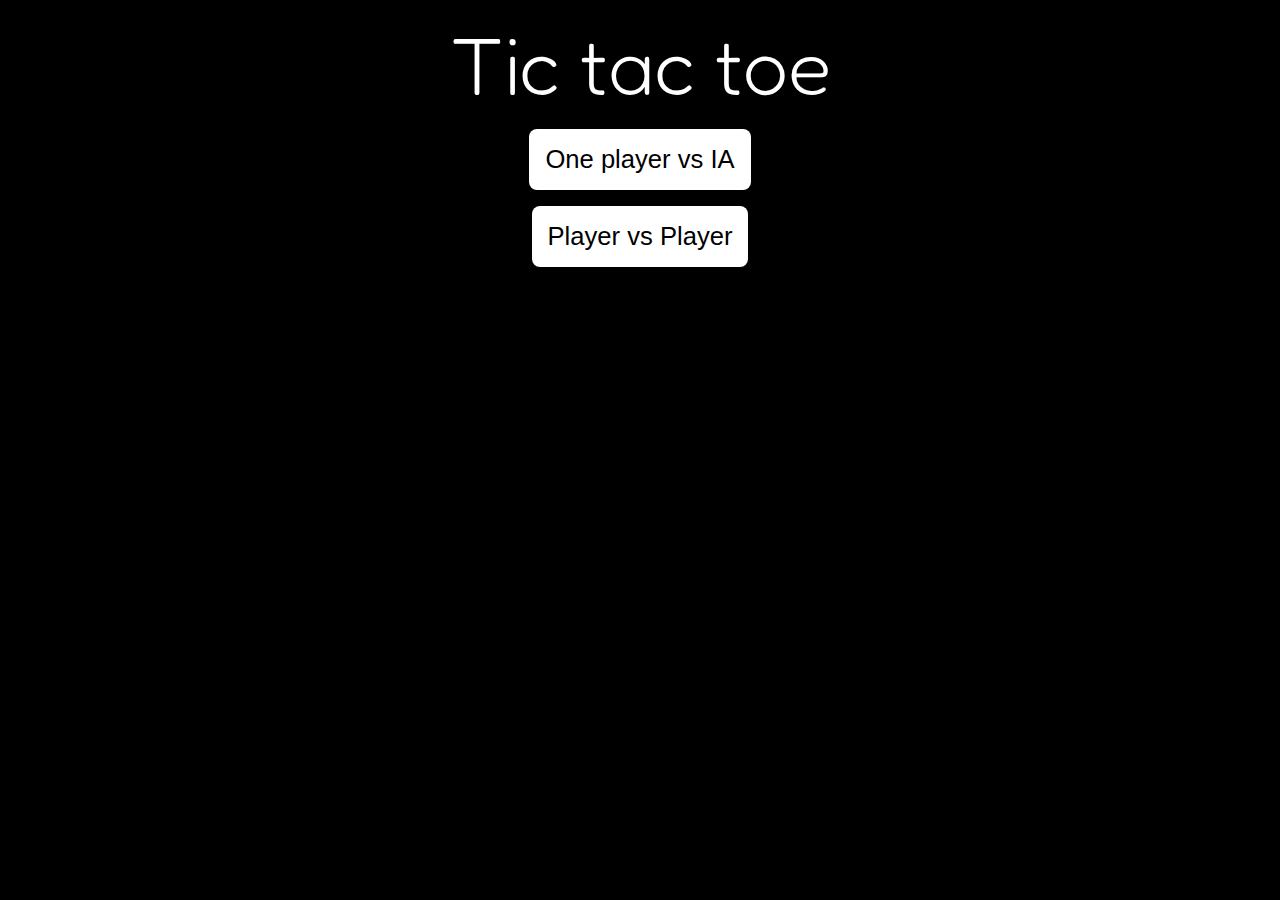
==== index.html @ 7f15546b "IA invincible" ====
<!DOCTYPE html>
<html lang="en">
  <head>
    <meta charset="UTF-8" />
    <meta http-equiv="X-UA-Compatible" content="IE=edge" />
    <meta name="viewport" content="width=device-width, initial-scale=1.0" />
    <link rel="stylesheet" href="style.css" />
    <title>Tic tac toe</title>
  </head>
  <body>
    <div class="container">
      <h1>Tic tac toe</h1>
      <a href="/tictactoe.html"
        ><button class="btn-index">One player vs IA</button></a
      >
      <button class="btn-index">Player vs Player</button>
    </div>
  </body>
</html>
---- style.css ----
/* HOME ZONE */
@import url("https://fonts.googleapis.com/css2?family=Fredoka+One&display=swap");

* {
  margin: 0;
  padding: 0;
  box-sizing: border-box;
}

body {
  font-family: "Fredoka One", cursive, sans-serif;
  background-color: #000;
  text-align: center;
  display: flex;
  flex-direction: column;
  justify-content: center;
  align-content: center;
  align-items: center;
}

.container {
  background-color: none;
  max-width: 70%;
  margin: auto;
  padding: 1rem;
  align-items: center;
}

.btn-index {
  font-weight: 300;
  font-size: 1.6rem;
  display: flex;
  justify-content: center;
  align-content: center;
  text-align: center;
  border: none;
  padding: 1rem;
  margin: 1rem auto;
  border-radius: 0.5rem;
  background-color: #fff;
}
.btn-index:hover {
  background-color: #000;
  color: #fff;
}
a {
  text-decoration: none;
}
h1 {
  color: #fff;
  font-family: "Fredoka One", cursive;
  font-weight: 200;
  font-size: 5rem;
}

.animation {
  -webkit-animation: fadeinout 0.6s linear forwards;
  animation: fadeinout 0.6s linear forwards;
}

.rouge {
  color: red;
}

@-webkit-keyframes fadeinout {
  0%,
  100% {
    opacity: 1;
  }
  50% {
    opacity: 0;
  }
}
@keyframes fadeinout {
  0%,
  100% {
    opacity: 1;
  }
  50% {
    opacity: 0;
  }
}
label {
  font-family: "Didot", "Gill Sans MT", Calibri, "Trebuchet MS", sans-serif;
  color: white;
}

.btn_lien_game {
  margin-left: 2rem;
}

/* IA VS PLAYER ZONE */
table {
  font-family: inherit;
  color: #fff;
  border-collapse: collapse;
  position: absolute;
  top: 5rem;
}

td {
  border: 2px solid #333;
  height: 8rem;
  width: 8rem;
  text-align: center;
  vertical-align: middle;
  font-size: 6rem;
  cursor: pointer;
}

table tr:first-child td {
  border-top: 0;
}

table tr:last-child td {
  border-bottom: 0;
}

table tr td:first-child {
  border-left: 0;
}
table tr td:last-child {
  border-right: 0;
}

.endgame {
  display: none;
  width: 100%;
  top: 120px;
  background-color: rgba(117, 117, 117, 0.8);
  position: absolute;
  padding-top: 5rem;
  padding-bottom: 50px;
  text-align: center;
  border-radius: 5px;
  color: white;
  font-size: 3rem;
}

.selectSym {
  font-weight: 50;
  display: none;
  width: 100%;
  margin: auto;
  top: 110px;
  background-color: #333;
  position: absolute;
  padding-top: 10px;
  padding-bottom: 50px;
  text-align: center;
  border-radius: 5px;
  color: white;
  font-size: 2em;
}

.symbolbtn {
  margin: auto;
  border: none;
  border-radius: 0.5rem;
  font-family: inherit;
  font-size: 6rem;
  margin: 1rem;
  padding: 0.5rem 1rem;
  background-color: #000;
  color: #fff;
}

.selectSym button:hover {
  background-color: rgb(24, 24, 24);
}

.replay {
  margin: auto;
  margin-top: 60%;
  font-family: inherit;
  font-size: 2.5rem;
  color: white;
  background-color: inherit;
  border: none;
}

.replay:hover {
  color: beige;
}
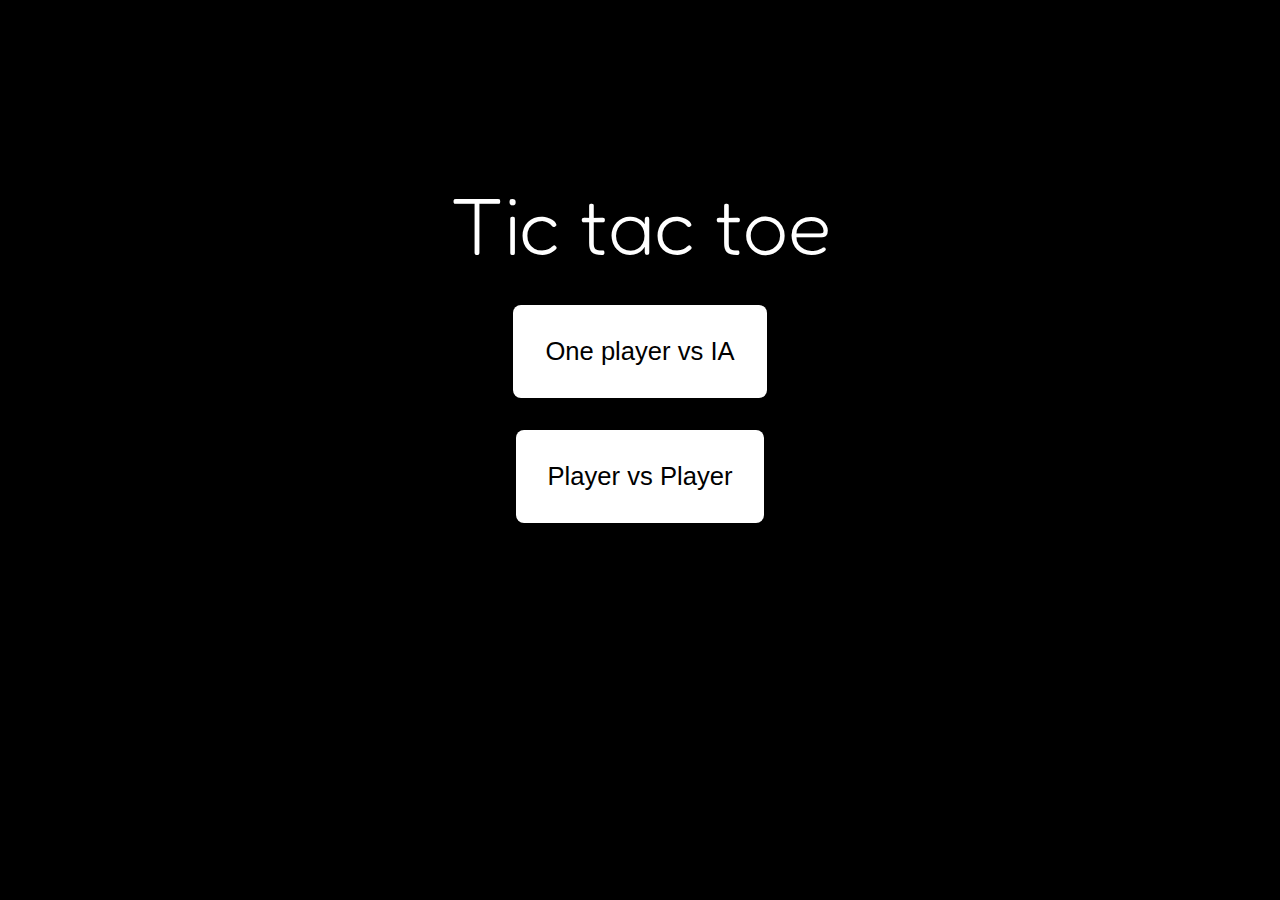
==== commit d5e40e50: "improving pvp gameplay" ====
--- a/index.html
+++ b/index.html
@@ -9,11 +9,15 @@
   </head>
   <body>
     <div class="container">
-      <h1>Tic tac toe</h1>
-      <a href="/tictactoe.html"
-        ><button class="btn-index">One player vs IA</button></a
-      >
-      <button class="btn-index">Player vs Player</button>
+      <div class="welcome">
+        <h1>Tic tac toe</h1>
+        <a href="/tictactoe.html"
+          ><button class="btn-index">One player vs IA</button></a
+        >
+        <a href="/pvp.html"
+          ><button class="btn-index">Player vs Player</button></a
+        >a
+      </div>
     </div>
   </body>
 </html>
--- a/style.css
+++ b/style.css
@@ -18,6 +18,9 @@
   align-items: center;
 }
 
+.welcome {
+  padding-top: 10rem;
+}
 .container {
   background-color: none;
   max-width: 70%;
@@ -34,9 +37,11 @@
   align-content: center;
   text-align: center;
   border: none;
-  padding: 1rem;
+  padding: 2rem;
   margin: 1rem auto;
   border-radius: 0.5rem;
+
+  margin-top: 2rem;
   background-color: #fff;
 }
 .btn-index:hover {
@@ -182,3 +187,11 @@
 .replay:hover {
   color: beige;
 }
+
+/* PVP ZONE */
+
+.info {
+  margin-top: 50%;
+  font-size: 3rem;
+  color: white;
+}
